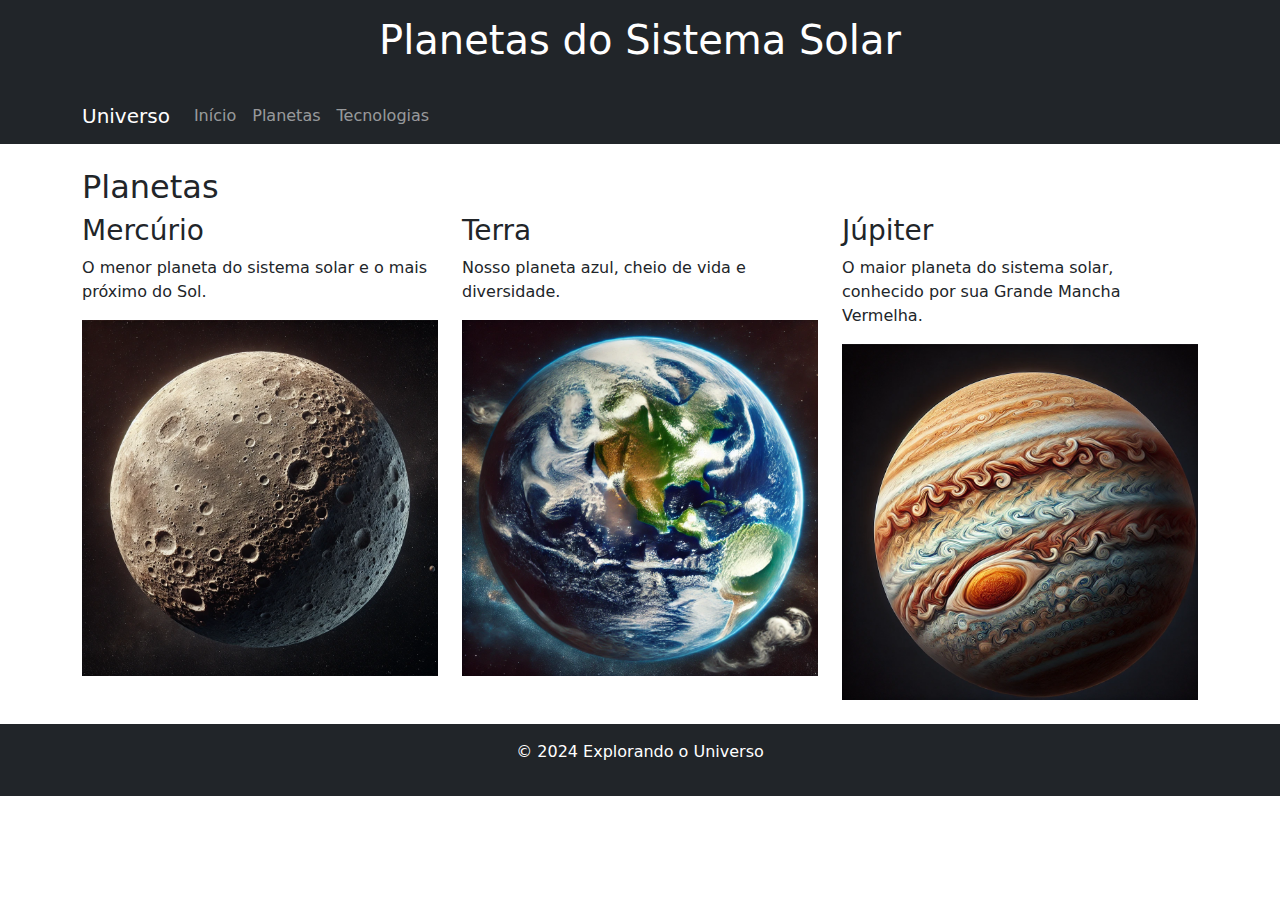
==== planets.html @ 26e52de4 "Add files via upload" ====
<!DOCTYPE html>
<html lang="en">
<head>
    <meta charset="UTF-8">
    <meta name="viewport" content="width=device-width, initial-scale=1.0">
    <title>Planetas</title>
    <link rel="stylesheet" href="style.css">
    <link href="https://cdn.jsdelivr.net/npm/bootstrap@5.3.0-alpha1/dist/css/bootstrap.min.css" rel="stylesheet">
</head>

<body>
    <header class="bg-dark text-white text-center py-3">
        <h1>Planetas do Sistema Solar</h1>
    </header>
    <nav class="navbar navbar-expand-lg navbar-dark bg-dark">
        <div class="container">
            <a class="navbar-brand" href="#">Universo</a>
            <button class="navbar-toggler" type="button" data-bs-toggle="collapse" data-bs-target="#navbarNav">
                <span class="navbar-toggler-icon"></span>
            </button>
            <div class="collapse navbar-collapse" id="navbarNav">
                <ul class="navbar-nav">
                    <li class="nav-item"><a class="nav-link" href="index.html">Início</a></li>
                    <li class="nav-item"><a class="nav-link" href="planets.html">Planetas</a></li>
                    <li class="nav-item"><a class="nav-link" href="technology.html">Tecnologias</a></li>
                </ul>
            </div>
        </div>
    </nav>

    <main class="container my-4">
        <h2>Planetas</h2>
        <div class="row">
            <div class="col-md-4">
                <h3>Mercúrio</h3>
                <p>O menor planeta do sistema solar e o mais próximo do Sol.</p>
                <img src="assets/mercurio.jpg" class="img-fluid" alt="Mercúrio">
            </div>
            <div class="col-md-4">
                <h3>Terra</h3>
                <p>Nosso planeta azul, cheio de vida e diversidade.</p>
                <img src="assets/terra.jpg" class="img-fluid" alt="Terra">
            </div>
            <div class="col-md-4">
                <h3>Júpiter</h3>
                <p>O maior planeta do sistema solar, conhecido por sua Grande Mancha Vermelha.</p>
                <img src="assets/jupiter.jpg" class="img-fluid" alt="Júpiter">
            </div>
        </div>
    </main>

    <footer class="bg-dark text-white text-center py-3">
        <p>&copy; 2024 Explorando o Universo</p>
    </footer>

    <script src="https://cdn.jsdelivr.net/npm/bootstrap@5.3.0-alpha1/dist/js/bootstrap.bundle.min.js"></script>
</body>
</html>
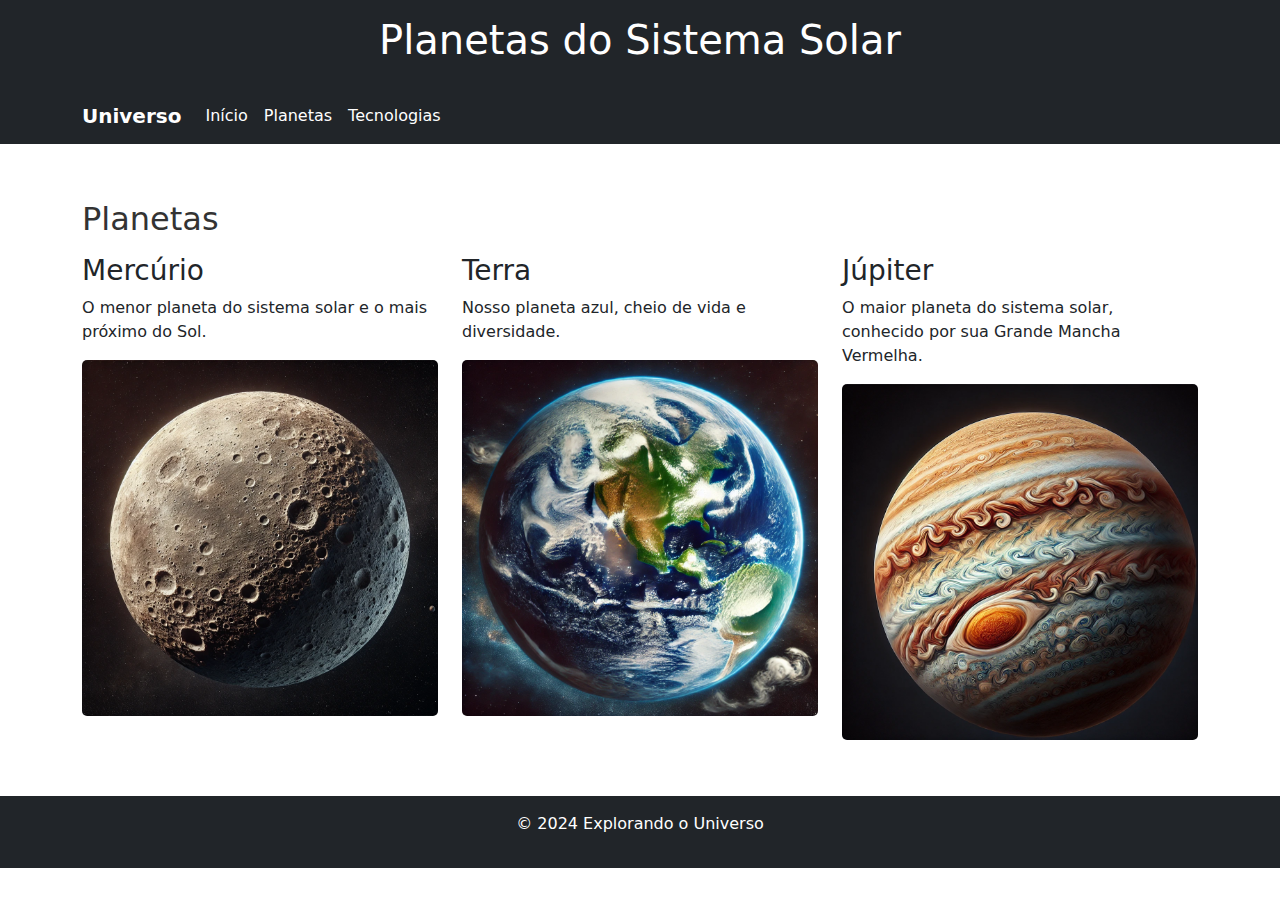
==== commit 2ec72bc8: "Update planets.html" ====
--- a/planets.html
+++ b/planets.html
@@ -4,7 +4,7 @@
     <meta charset="UTF-8">
     <meta name="viewport" content="width=device-width, initial-scale=1.0">
     <title>Planetas</title>
-    <link rel="stylesheet" href="style.css">
+    <link rel="stylesheet" href="/styles/style.css">
     <link href="https://cdn.jsdelivr.net/npm/bootstrap@5.3.0-alpha1/dist/css/bootstrap.min.css" rel="stylesheet">
 </head>
 
--- a/styles/style.css
+++ b/styles/style.css
@@ -0,0 +1,95 @@
+/* Reset básico */
+* {
+    margin: 0;
+    padding: 0;
+    box-sizing: border-box;
+}
+
+body {
+    font-family: Arial, sans-serif;
+    line-height: 1.6;
+}
+
+/* Header */
+header {
+    background-color: #333;
+    color: white;
+    text-align: center;
+    padding: 1rem 0;
+}
+
+header h1 {
+    font-size: 2.5rem;
+    margin-bottom: 0.5rem;
+}
+
+header p {
+    font-size: 1.2rem;
+}
+
+/* Navbar */
+.navbar {
+    background-color: #333;
+}
+
+.navbar-brand, .nav-link {
+    color: white !important;
+    font-weight: bold;
+}
+
+.nav-link:hover {
+    color: #00bcd4 !important;
+}
+
+/* Main */
+main {
+    padding: 2rem;
+}
+
+main section {
+    margin-bottom: 2rem;
+}
+
+main h2 {
+    color: #333;
+    margin-bottom: 1rem;
+}
+
+main img {
+    max-width: 100%;
+    height: auto;
+    border-radius: 5px;
+}
+
+/* Footer */
+footer {
+    background-color: #333;
+    color: white;
+    text-align: center;
+    padding: 1rem 0;
+}
+
+/* Responsividade */
+@media (max-width: 768px) {
+    header h1 {
+        font-size: 2rem;
+    }
+
+    header p {
+        font-size: 1rem;
+    }
+}
+
+@media (max-width: 480px) {
+    header h1 {
+        font-size: 1.5rem;
+    }
+
+    header p {
+        font-size: 0.9rem;
+    }
+
+    main h2 {
+        font-size: 1.2rem;
+    }
+}
